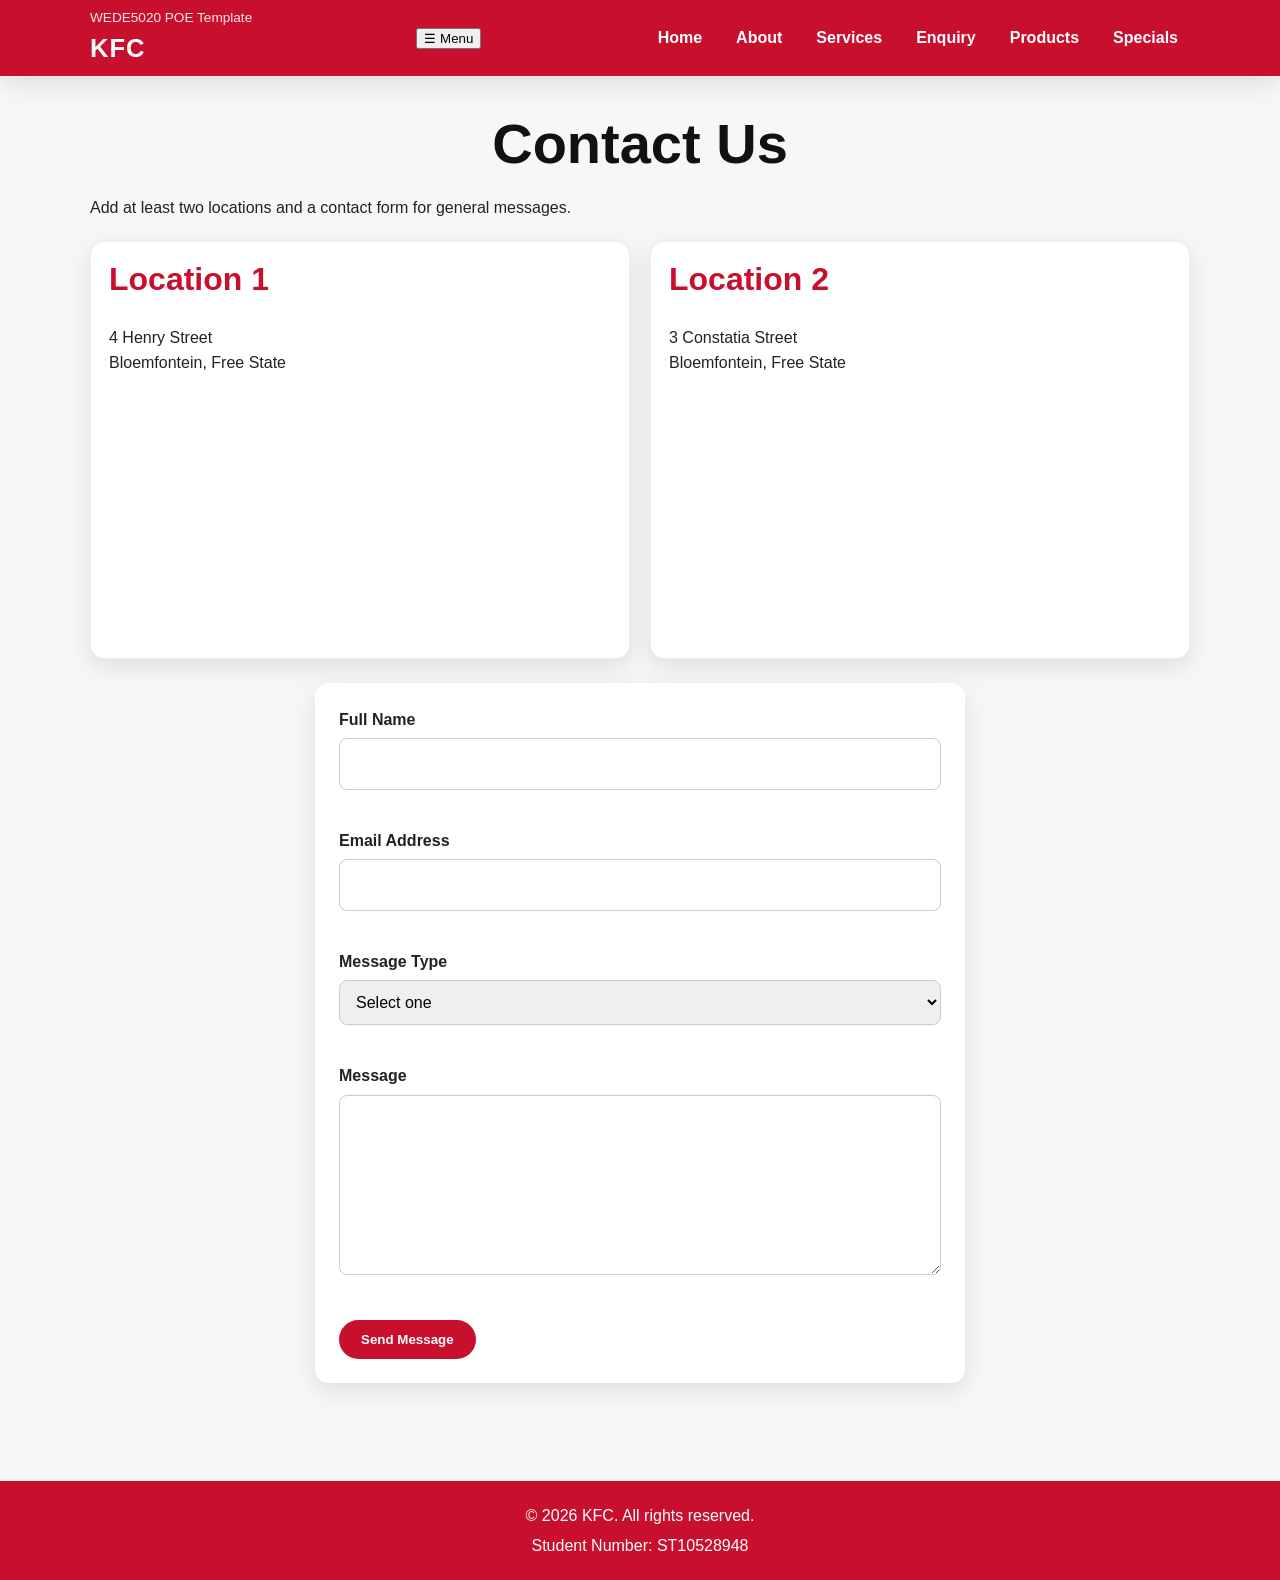
==== contact.html @ 45b22a52 "Add files via upload" ====
<!DOCTYPE html>
<html lang="en">
<head>
  <title>Contact | WEDE5020 POE Website</title>

  <meta charset="UTF-8">
  <meta name="viewport" content="width=device-width, initial-scale=1.0">
  <meta name="description" content="TODO: Write a short page description for search engines.">
  <meta name="keywords" content="TODO, replace, with, relevant, keywords">
  <meta name="author" content="Student Name">
  <link rel="stylesheet" href="style.css">
  <script defer src="contact.js"></script>
</head>
<body>
  <header class="site-header">
    <div class="container header-layout">
      <div>
        <p class="site-tag">WEDE5020 POE Template</p>
        <strong>KFC</strong>
      </div>
      <button class="menu-toggle" type="button" aria-label="Open navigation" aria-expanded="false">☰</button>
<nav aria-label="Primary">
  <ul class="nav-list">
    <li><a href="index.html">Home</a></li>
    <li><a href="about.html">About</a></li>
    <li><a href="services.html">Services</a></li>
    <li><a href="enquiry.html">Enquiry</a></li>
    <li><a href="products.html">Products</a></li>
    <li><a href="specials.html">Specials</a></li>
  </ul>
</nav>

    </div>
  </header>

    <main class="container">
      <h1>Contact Us</h1>
      <p>Add at least two locations and a contact form for general messages.</p>

      <section class="card-grid">
        <article class="card">
          <h2>Location 1</h2>
          <p>4 Henry Street<br>Bloemfontein, Free State</p>
          <iframe title="Map location 1" src="https://www.google.com/maps?q=Bloemfontein&output=embed" loading="lazy"></iframe>
        </article>
        <article class="card">
          <h2>Location 2</h2>
          <p>3 Constatia Street<br>Bloemfontein, Free State</p>
          <iframe title="Map location 2" src="https://www.google.com/maps?q=Johannesburg&output=embed" loading="lazy"></iframe>
        </article>
      </section>

      <form id="contactForm" action="mailto:replace@example.com" method="post" enctype="text/plain" novalidate>
        <div class="form-group">
          <label for="contactName">Full Name</label>
          <input type="text" id="contactName" name="contactName" required minlength="3">
          <small class="error-message"></small>
        </div>

        <div class="form-group">
          <label for="contactEmail">Email Address</label>
          <input type="email" id="contactEmail" name="contactEmail" required>
          <small class="error-message"></small>
        </div>

        <div class="form-group">
          <label for="messageType">Message Type</label>
          <select id="messageType" name="messageType" required>
            <option value="">Select one</option>
            <option value="general">General question</option>
            <option value="support">Support</option>
            <option value="compliment">Compliment</option>
            <option value="complaint">Complaint</option>
          </select>
          <small class="error-message"></small>
        </div>

        <div class="form-group">
          <label for="message">Message</label>
          <textarea id="message" name="message" rows="6" required minlength="20"></textarea>
          <small class="error-message"></small>
        </div>

        <button type="submit" class="button">Send Message</button>
      </form>
      <section id="contactResponse" class="response-box" aria-live="polite"></section>
    </main>
    <script defer src="main.js"></script>

  <footer class="site-footer">
    <div class="container">
      <p>&copy; 2026 KFC. All rights reserved.</p>
      <p>Student Number: ST10528948</p>
    </div>
  </footer>
</body>
</html>
---- style.css ----
:root {
  --primary: #c8102e;
  --dark: #111111;
  --light: #ffffff;
  --soft: #f7f7f7;
  --text: #222222;
  --muted: #666666;
  --radius: 14px;
  --shadow: 0 8px 24px rgba(0, 0, 0, 0.10);
}

* { box-sizing: border-box; }

html { scroll-behavior: smooth; }

body {
  margin: 0;
  font-family: Arial, Helvetica, sans-serif;
  color: var(--text);
  background: var(--soft);
  line-height: 1.6;
}

img, iframe { max-width: 100%; }
img { display: block; height: auto; object-fit: cover; width: 100%; border-radius: var(--radius); }
iframe { width: 100%; min-height: 240px; border: 0; border-radius: var(--radius); }

#CEOs, #CEOs * { box-sizing: border-box;height: 200px; width: 200px; }

.container { width: min(1100px, 92%); margin: 0 auto; }

.site-header, .site-footer {
  background: var(--primary);
  color: var(--light);
}

.site-header { position: sticky; top: 0; z-index: 10; box-shadow: var(--shadow); }
.site-footer { text-align: center; padding: 18px 0; margin-top: 40px; }
.site-footer p { margin: 4px 0; }

.header-layout {
  min-height: 76px;
  display: flex;
  align-items: center;
  justify-content: space-between;
  gap: 20px;
}

.site-tag { margin: 0; font-size: 0.85rem; opacity: 0.9; }
.site-header strong { font-size: 1.6rem; letter-spacing: 1px; }

.menu-toggle {
  display: none;
  border: 2px solid var(--light);
  background: transparent;
  color: var(--light);
  border-radius: 8px;
  font-size: 1.6rem;
  padding: 4px 10px;
  cursor: pointer;
}

.nav-list {
  list-style: none;
  display: flex;
  flex-wrap: wrap;
  align-items: center;
  justify-content: center;
  gap: 10px;
  margin: 0;
  padding: 0;
}

.nav-list a {
  color: var(--light);
  text-decoration: none;
  font-weight: 700;
  padding: 10px 12px;
  border-radius: 999px;
  transition: background 0.2s ease, color 0.2s ease;
}

.nav-list a:hover, .nav-list a.active { background: var(--dark); color: var(--light); }

main { padding: 34px 0; }
h1, h2, h3 { line-height: 1.2; color: var(--dark); }
h1 { text-align: center; font-size: clamp(2rem, 5vw, 3.5rem); margin: 0 0 18px; }
h2 { font-size: clamp(1.35rem, 3vw, 2rem); }
p { font-size: 1rem; }

.hero {
  background: linear-gradient(135deg, var(--primary), #8f071b);
  color: var(--light);
  text-align: center;
  padding: clamp(35px, 8vw, 80px) 20px;
  border-radius: var(--radius);
  box-shadow: var(--shadow);
  margin-bottom: 28px;
}
.hero h1, .hero p { color: var(--light); }
.hero p { max-width: 700px; margin: 0 auto 20px; }

.intro, section {
  background: var(--light);
  padding: 22px;
  margin: 20px 0;
  border-radius: var(--radius);
  box-shadow: var(--shadow);
}

.card-grid, .products {
  display: grid;
  grid-template-columns: repeat(auto-fit, minmax(230px, 1fr));
  gap: 20px;
  background: transparent;
  padding: 0;
  box-shadow: none;
}

.card, .product {
  background: var(--light);
  border-radius: var(--radius);
  overflow: hidden;
  box-shadow: var(--shadow);
  border: 1px solid #eeeeee;
}

.card-content, .card, .product { padding: 18px; }
.card img { width: 100%; height: 190px; margin: -18px -18px 15px; max-width: calc(100% + 36px); }
.card h2, .card h4 { margin-top: 0; color: var(--primary); }

.table-wrapper { overflow-x: auto; }
table { width: 100%; border-collapse: collapse; background: var(--light); margin-top: 20px; border-radius: var(--radius); overflow: hidden; box-shadow: var(--shadow); }
th, td { padding: 12px; border-bottom: 1px solid #eeeeee; text-align: left; }
th { background: var(--dark); color: var(--light); }

form { max-width: 650px; margin: 24px auto; background: var(--light); padding: 24px; border-radius: var(--radius); box-shadow: var(--shadow); }
.form-group { margin-bottom: 16px; }
label { display: block; font-weight: 700; margin-bottom: 6px; }
input, select, textarea {
  width: 100%;
  padding: 12px;
  border: 1px solid #cccccc;
  border-radius: 8px;
  font: inherit;
}
input:focus, select:focus, textarea:focus { outline: 3px solid rgba(200,16,46,0.2); border-color: var(--primary); }
.error-message { color: var(--primary); display: block; margin-top: 4px; min-height: 18px; }

.button, button[type="submit"] {
  display: inline-block;
  background: var(--primary);
  color: var(--light);
  border: 0;
  border-radius: 999px;
  padding: 12px 22px;
  font-weight: 700;
  text-decoration: none;
  cursor: pointer;
}
.button:hover, button[type="submit"]:hover { background: var(--dark); }

.response-box { display: none; border-left: 5px solid var(--primary); }
.response-box.show { display: block; }
.small-text { color: var(--muted); font-size: 0.9rem; }

.back-to-top {
  position: fixed;
  right: 18px;
  bottom: 18px;
  display: none;
  width: 42px;
  height: 42px;
  border-radius: 50%;
  background: var(--dark);
  color: var(--light);
  border: none;
  cursor: pointer;
}
.back-to-top.show { display: block; }

.hidden { display: none !important; }

@media (max-width: 760px) {
  .header-layout { flex-wrap: wrap; padding: 12px 0; }
  .menu-toggle { display: block; margin-left: auto; }
  nav { width: 100%; display: none; }
  nav.open { display: block; }
  .nav-list { flex-direction: column; align-items: stretch; }
  .nav-list a { display: block; text-align: center; background: rgba(0,0,0,0.18); }
  main { padding-top: 22px; }
  .intro, section, form { padding: 18px; }
  .card img { height: 170px; }
}
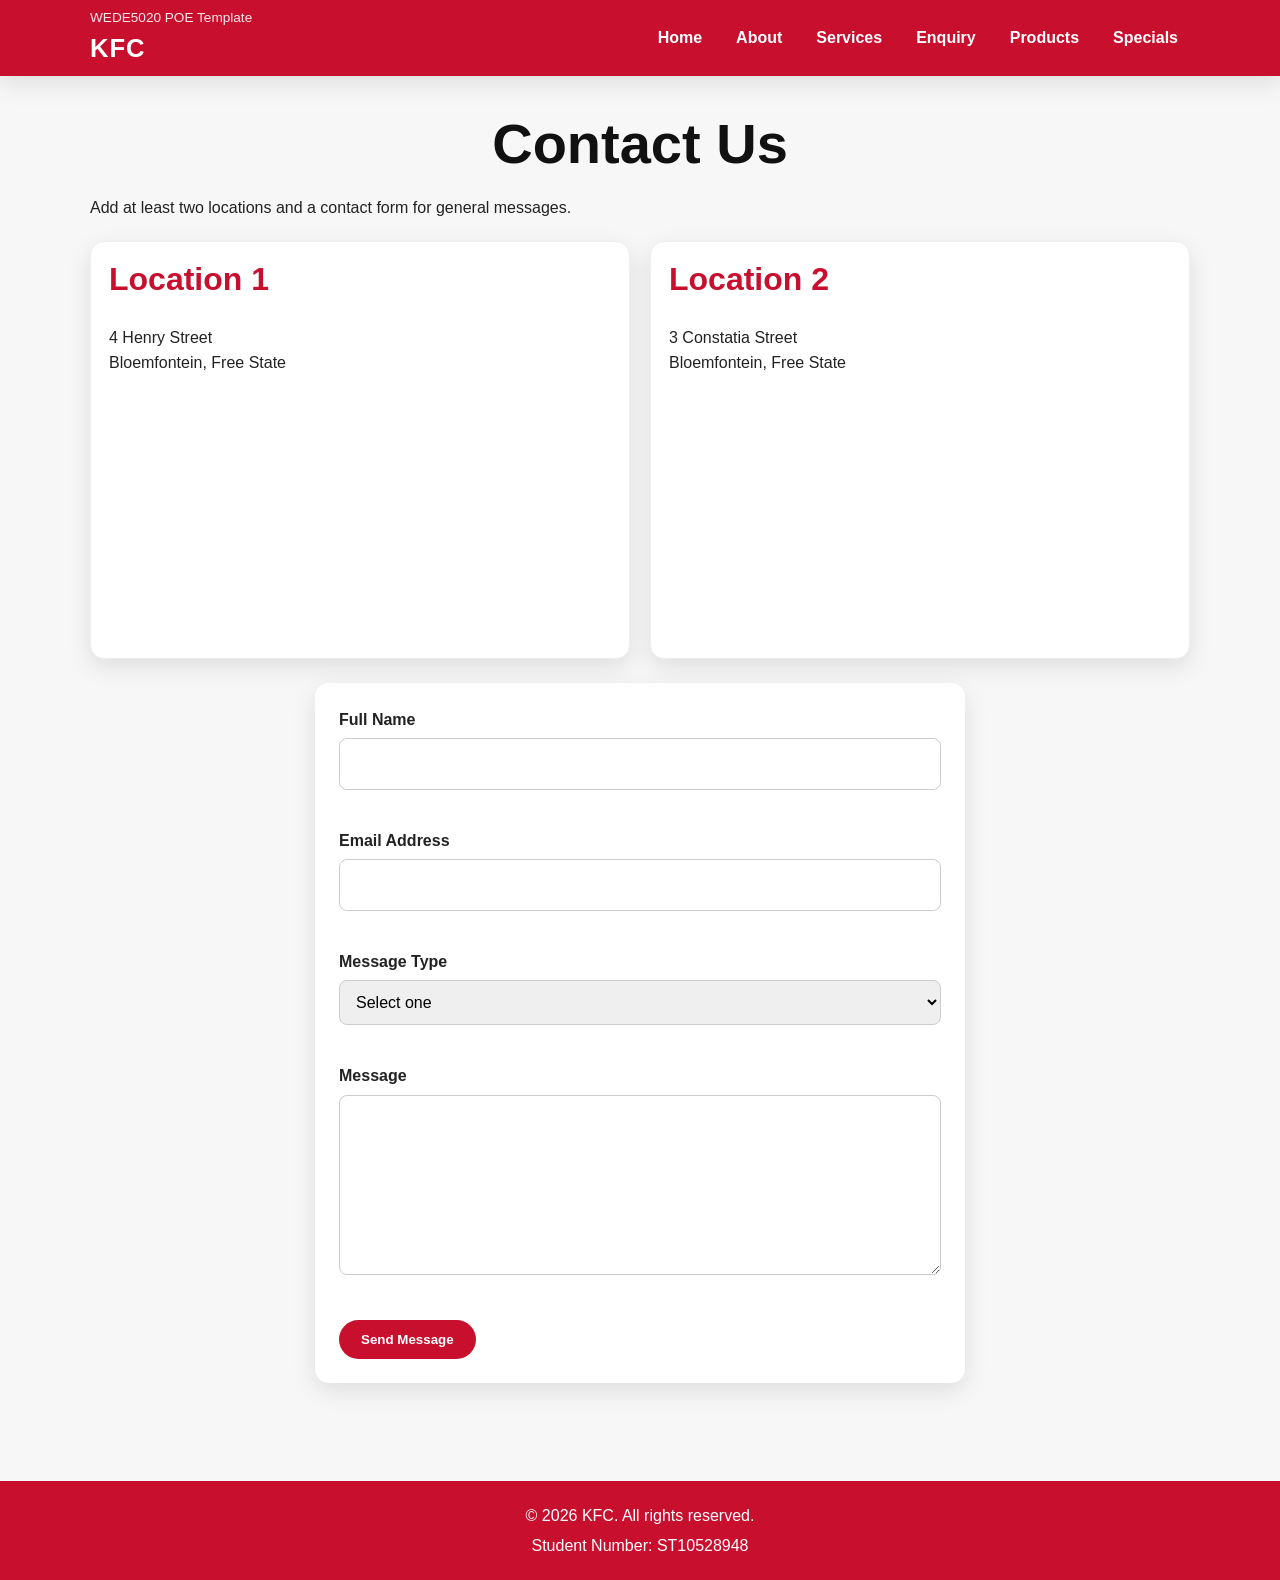
==== commit a9e5b3c1: "Add files via upload" ====
--- a/contact.html
+++ b/contact.html
@@ -18,7 +18,6 @@
         <p class="site-tag">WEDE5020 POE Template</p>
         <strong>KFC</strong>
       </div>
-      <button class="menu-toggle" type="button" aria-label="Open navigation" aria-expanded="false">☰</button>
 <nav aria-label="Primary">
   <ul class="nav-list">
     <li><a href="index.html">Home</a></li>
--- a/style.css
+++ b/style.css
@@ -49,17 +49,6 @@
 
 .site-tag { margin: 0; font-size: 0.85rem; opacity: 0.9; }
 .site-header strong { font-size: 1.6rem; letter-spacing: 1px; }
-
-.menu-toggle {
-  display: none;
-  border: 2px solid var(--light);
-  background: transparent;
-  color: var(--light);
-  border-radius: 8px;
-  font-size: 1.6rem;
-  padding: 4px 10px;
-  cursor: pointer;
-}
 
 .nav-list {
   list-style: none;
